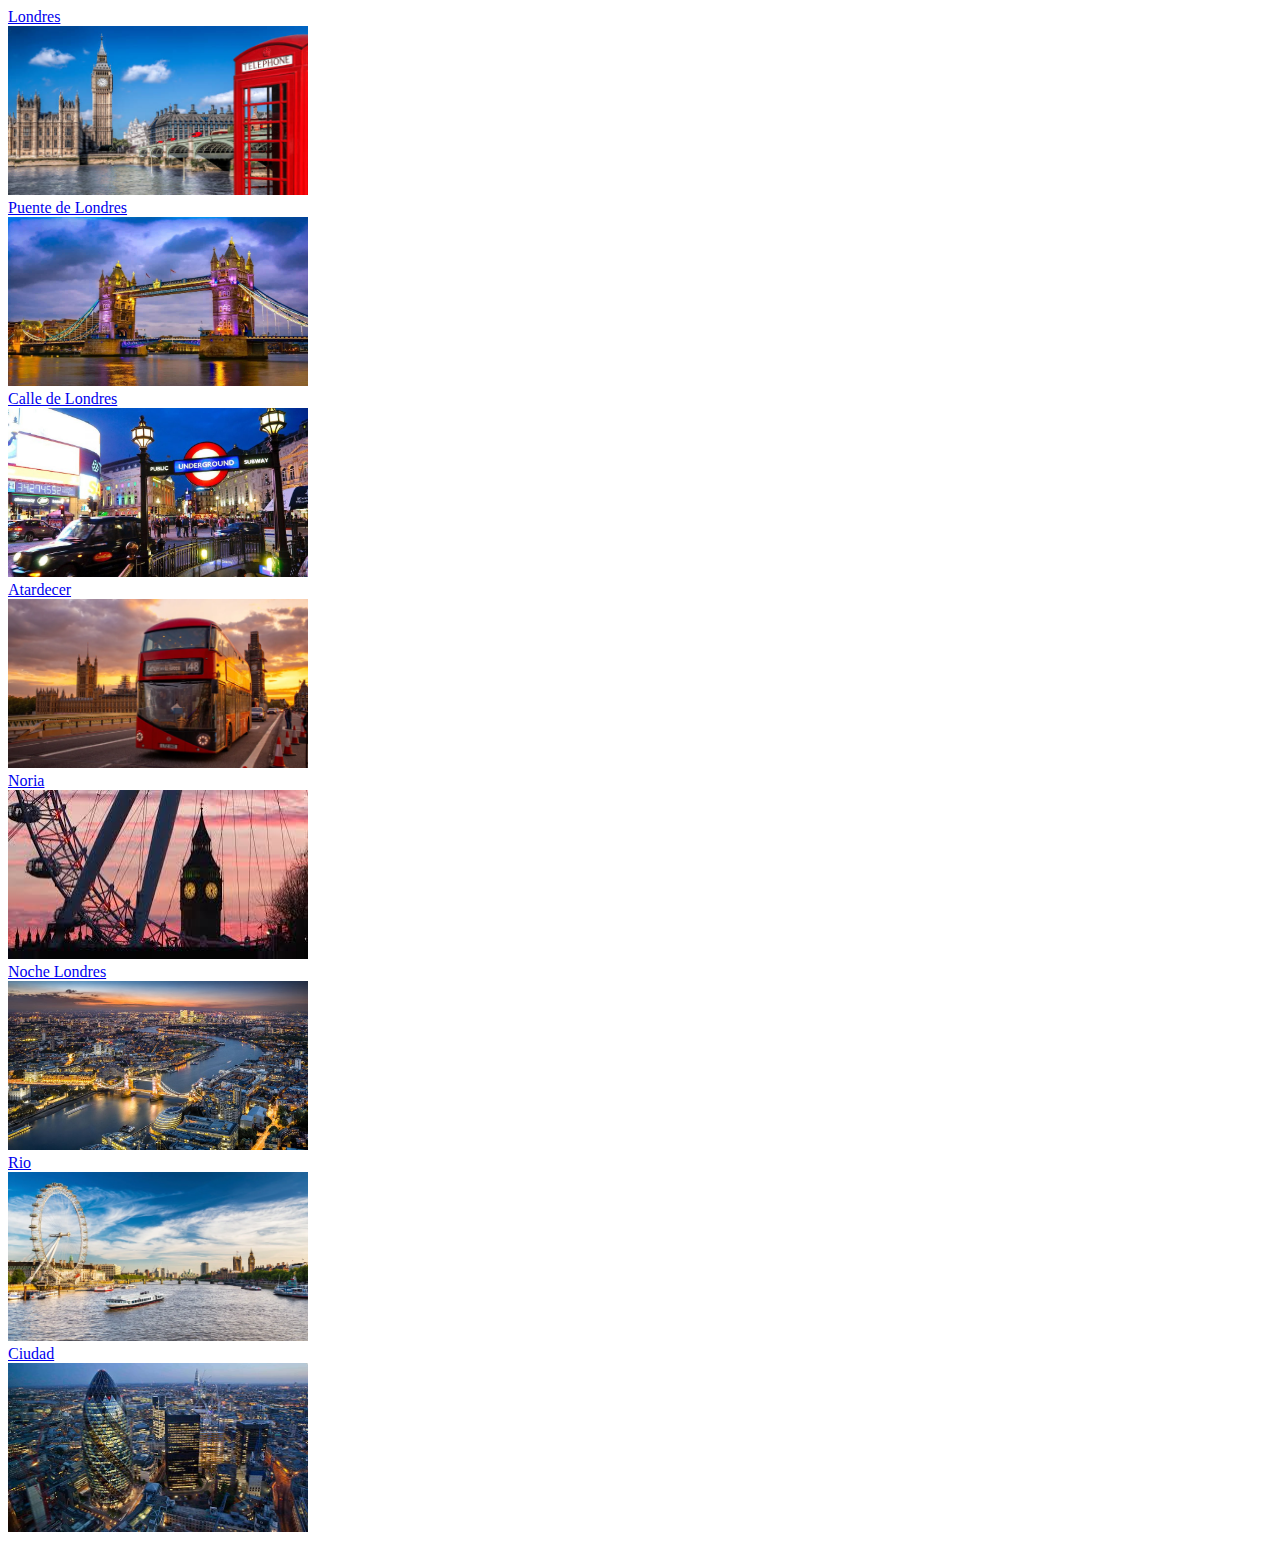
==== Externos/GaleriaImagenes.html @ 3c5bb5a7 "Pagina Web Responsive" ====
<!DOCTYPE html>
<html lang="en">

<head>
    <meta charset="UTF-8">
    <meta http-equiv="X-UA-Compatible" content="IE=edge">
    <meta name="viewport" content="width=device-width, initial-scale=1.0">
    <link rel="stylesheet" href="../css/stylesGaleria.css">
    <title>Galeria de imagenés</title>
</head>

<body>
    <div class="header"></div>
    <div class="child-page-listing">

        <div class="grid-container">

            <article class="location-listing">

                <a class="location-title" href="#">
                    Londres 
                </a>

                <div class="location-image">
                    <a href="#">
                        <img width="300" height="169" src="../IMG/Foto1.jpg" alt=""> </a>

                </div>  

            </article>

            <article class="location-listing">

                <a class="location-title" href="#">
                    Puente de Londres
                </a>

                <div class="location-image">
                    <a href="#">
                        <img width="300" height="169" src="../IMG/Foto2.jpg" alt="london"> </a>

                </div>

            </article>

            <article class="location-listing">

                <a class="location-title" href="#">
                    Calle de Londres 
                </a>

                <div class="location-image">

                    <a href="#">
                        <img width="300" height="169" src="../IMG/Foto3.jpg" alt="new york"> </a>

                </div>

            </article>

            <article class="location-listing">

                <a class="location-title" href="#">
                    Atardecer     
                </a>

                <div class="location-image">
                    <a href="#">
                        <img width="300" height="169" src="../IMG/Foto4.jpg" alt="cape town"> </a>

                </div>

            </article>

            <article class="location-listing">

                <a class="location-title" href="#">
                Noria 
                </a>

                <div class="location-image">
                    <a href="#">
                        <img width="300" height="169" src="../IMG/Foto5.jpeg" alt="beijing"> </a>

                </div>

            </article>

            <article class="location-listing">

                <a class="location-title" href="#">
                Noche Londres 
                </a>

                <div class="location-image">
                    <a href="#">
                        <img width="300" height="169" src="../IMG/Foto6.jpg" alt="beijing"> </a>

                </div>

            </article>
            <article class="location-listing">

                <a class="location-title" href="#">
                Rio
                </a>

                <div class="location-image">
                    <a href="#">
                        <img width="300" height="169" src="../IMG/foto7.jpg" alt="beijing"> </a>

                </div>

            </article>
            <article class="location-listing">

                <a class="location-title" href="#">
                Ciudad
                </a>

                <div class="location-image">
                    <a href="#">
                        <img width="300" height="169" src="../IMG/Foto8.jpg" alt="beijing"> </a>

                </div>

            </article>
        </div>

    </div>
</body>

</html>
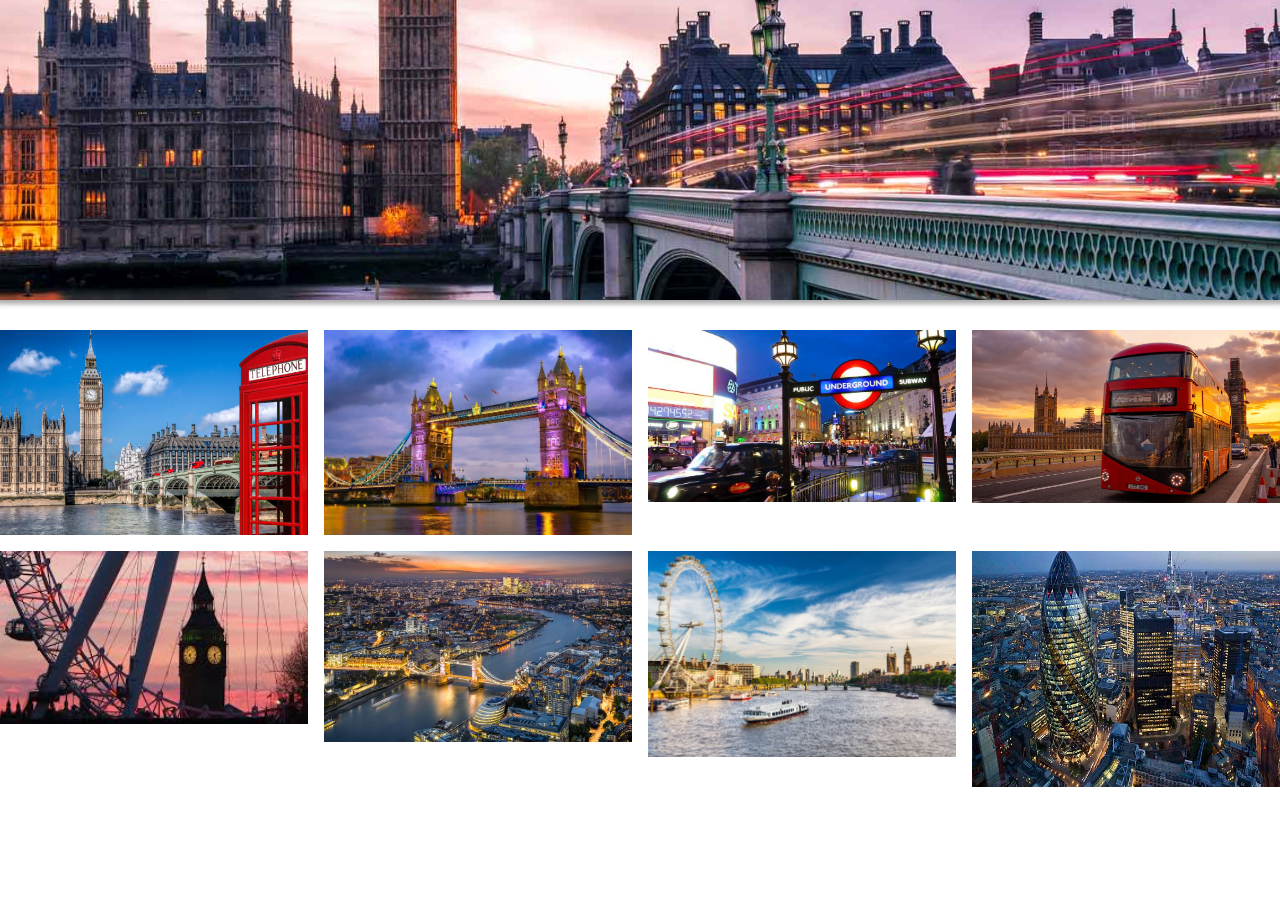
==== commit 9faa6798: "Update GaleriaImagenes.html" ====
--- a/Externos/GaleriaImagenes.html
+++ b/Externos/GaleriaImagenes.html
@@ -5,7 +5,7 @@
     <meta charset="UTF-8">
     <meta http-equiv="X-UA-Compatible" content="IE=edge">
     <meta name="viewport" content="width=device-width, initial-scale=1.0">
-    <link rel="stylesheet" href="../css/stylesGaleria.css">
+    <link rel="stylesheet" href="../CSS/stylesGaleria.css">
     <title>Galeria de imagenés</title>
 </head>
 
@@ -130,4 +130,4 @@
     </div>
 </body>
 
-</html>+</html>
--- a/CSS/stylesGaleria.css
+++ b/CSS/stylesGaleria.css
@@ -0,0 +1,78 @@
+body {
+    margin: 0%;
+}
+
+.header {
+    background-image: url(../IMG/Londres.jpg);
+    height: 300px;
+    background-position: center;
+    background-size: cover;
+    box-shadow: 0px 0px 5px 4px rgba(0, 0, 0, 0.342);
+    text-align: center;
+}
+
+.tituloimg {
+    height: 400px;
+    width: 400px;
+}
+
+img {
+    width: 100%;
+    height: auto;
+}
+
+h2 {
+    margin-bottom: .5em;
+}
+
+.grid-container {
+    margin-top: 30px;
+    display: grid;
+    grid-template-columns: repeat(auto-fill, minmax(300px, 1fr));
+    grid-gap: 1em;
+}
+
+
+.location-listing {
+    position: relative;
+}
+
+.location-image {
+    line-height: 0;
+    overflow: hidden;
+}
+
+.location-image img {
+    filter: blur(0px);
+    transition: filter 0.3s ease-in;
+    transform: scale(1.1);
+}
+
+.location-title {
+    font-size: 1.5em;
+    font-weight: bold;
+    text-decoration: none;
+    z-index: 1;
+    position: absolute;
+    height: 100%;
+    width: 100%;
+    top: 0;
+    left: 0;
+    opacity: 0;
+    transition: opacity .5s;
+    background: rgba(169, 0, 0, 0.4);
+    color: white;
+    display: flex;
+    align-items: center;
+    justify-content: center;
+    /* posicion del texto en el medio*/
+}
+
+.location-listing:hover .location-title {
+    opacity: 1;
+}
+
+.location-listing:hover .location-image img {
+    filter: blur(2px);
+}
+
